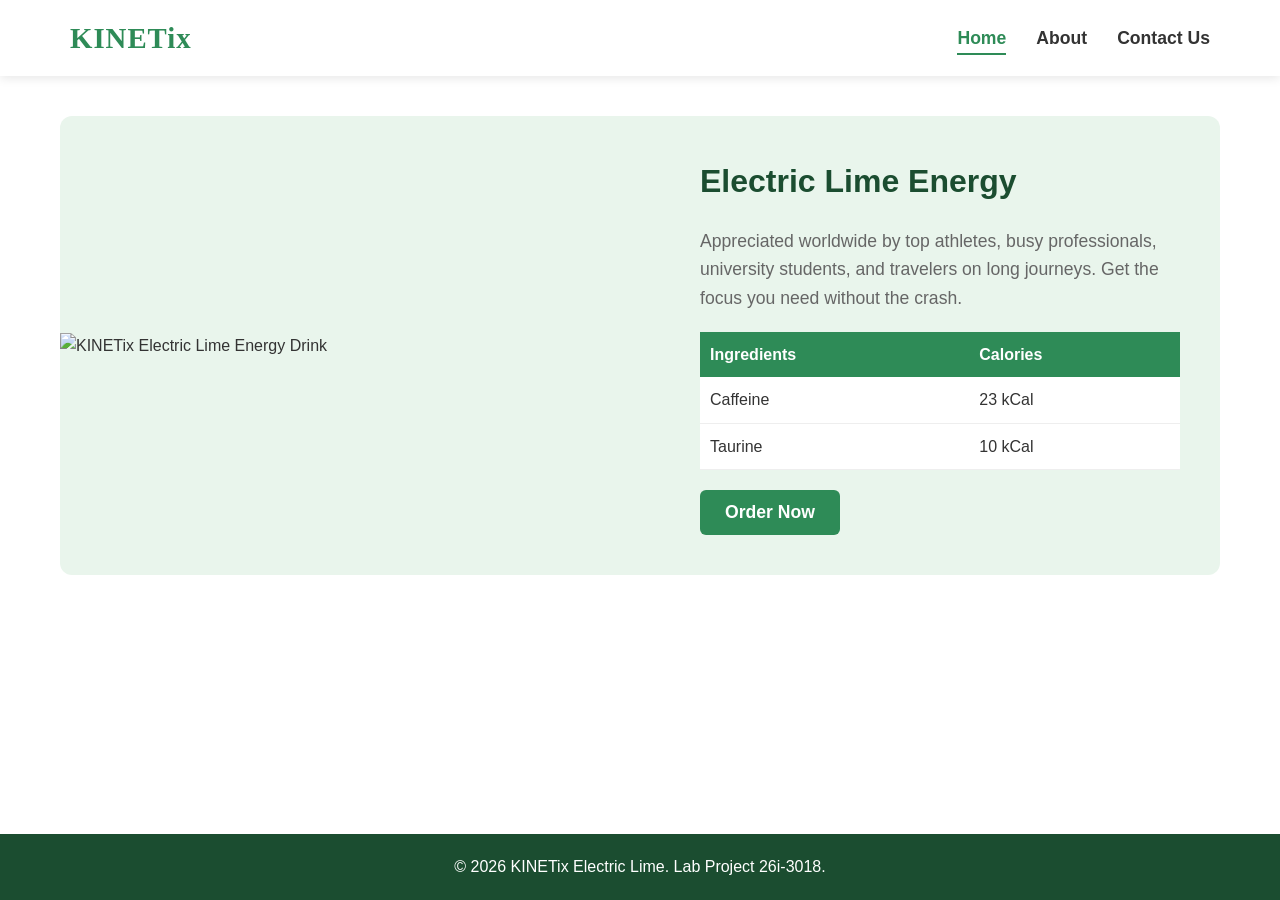
==== about.html @ 9c247709 "2nd Attempt Added Home, About and Contact Us tab in the website along with some AI generated images" ====
<!DOCTYPE html>
<html lang="en">
<head>
    <meta charset="UTF-8">
    <meta name="viewport" content="width=device-width, initial-scale=1.0">
    <title>KINETix | Home</title>
    <link rel="stylesheet" href="styles.css">
    <script src="script.js" defer></script>
</head>
<body>
    <nav class="navbar">
        <div class="nav-container">
            <a href="index.html" class="logo">KINETix</a>
            <ul class="nav-links">
                <li><a href="index.html" class="active">Home</a></li>
                <li><a href="about.html">About</a></li>
                <li><a href="contact.html">Contact Us</a></li>
            </ul>
        </div>
    </nav>

    <main>
        <section class="split-layout">
            <div class="split-image">
                <img src="images/can.jpg" alt="KINETix Electric Lime Energy Drink">
            </div>
            
            <div class="split-text">
                <h2>Electric Lime Energy</h2>
                <p>Appreciated worldwide by top athletes, busy professionals, university students, and travelers on long journeys. Get the focus you need without the crash.</p>
                
                <table style="width: 100%; border-collapse: collapse; margin-bottom: 20px; background: white;">
                    <tr style="background: var(--primary-green); color: white;">
                        <th style="padding: 10px; text-align: left;">Ingredients</th>
                        <th style="padding: 10px; text-align: left;">Calories</th>
                    </tr>
                    <tr>
                        <td style="padding: 10px; border-bottom: 1px solid #eee;">Caffeine</td>
                        <td style="padding: 10px; border-bottom: 1px solid #eee;">23 kCal</td>
                    </tr>
                    <tr>
                        <td style="padding: 10px; border-bottom: 1px solid #eee;">Taurine</td>
                        <td style="padding: 10px; border-bottom: 1px solid #eee;">10 kCal</td>
                    </tr>
                </table>
                
                <button id="orderBtn" class="btn-primary">Order Now</button>
            </div>
        </section>
    </main>

    <footer>
        <p>&copy; 2026 KINETix Electric Lime. Lab Project 26i-3018.</p>
    </footer>

    <div id="toastNotification" class="toast hidden"></div>
</body>
</html>
---- styles.css ----
/* Core Variables & Reset */
:root {
    --primary-green: #2e8b57;
    --light-green: #e9f5ec;
    --dark-green: #1b4d30;
    --white: #ffffff;
    --text-dark: #333333;
    --text-light: #666666;
}

* {
    margin: 0;
    padding: 0;
    box-sizing: border-box;
}

body {
    font-family: 'Segoe UI', Tahoma, Geneva, Verdana, sans-serif;
    background-color: var(--white);
    color: var(--text-dark);
    line-height: 1.6;
    display: flex;
    flex-direction: column;
    min-height: 100vh;
}

/* Navigation Bar */
.navbar {
    background-color: var(--white);
    box-shadow: 0 2px 10px rgba(0,0,0,0.1);
    position: sticky;
    top: 0;
    z-index: 100;
}

.nav-container {
    max-width: 1200px;
    margin: 0 auto;
    padding: 15px 30px;
    display: flex;
    justify-content: space-between;
    align-items: center;
}

.logo {
    font-family: Georgia, serif;
    font-size: 1.8rem;
    font-weight: bold;
    color: var(--primary-green);
    text-decoration: none;
    letter-spacing: 1px;
}

.nav-links {
    list-style: none;
    display: flex;
    gap: 30px;
}

.nav-links a {
    text-decoration: none;
    color: var(--text-dark);
    font-weight: 600;
    font-size: 1.1rem;
    transition: color 0.3s ease;
}

.nav-links a:hover, .nav-links a.active {
    color: var(--primary-green);
    border-bottom: 2px solid var(--primary-green);
    padding-bottom: 5px;
}

/* Main Content Area */
main {
    flex: 1;
    padding: 40px 20px;
    max-width: 1200px;
    margin: 0 auto;
    width: 100%;
}

/* Page Headers */
.page-title {
    text-align: center;
    color: var(--dark-green);
    font-size: 2.5rem;
    margin-bottom: 40px;
}

/* Two-Column Layout (Used across pages) */
.split-layout {
    display: flex;
    flex-wrap: wrap;
    gap: 40px;
    align-items: center;
    background-color: var(--light-green);
    border-radius: 12px;
    overflow: hidden;
}

.split-image {
    flex: 1 1 400px;
}

.split-image img {
    width: 100%;
    height: 100%;
    object-fit: cover;
    display: block;
}

.split-text {
    flex: 1 1 400px;
    padding: 40px;
}

.split-text h2 {
    color: var(--dark-green);
    margin-bottom: 20px;
    font-size: 2rem;
}

.split-text p {
    color: var(--text-light);
    margin-bottom: 20px;
    font-size: 1.1rem;
}

/* Buttons */
.btn-primary {
    background-color: var(--primary-green);
    color: var(--white);
    border: none;
    padding: 12px 25px;
    font-size: 1.1rem;
    font-weight: bold;
    border-radius: 6px;
    cursor: pointer;
    transition: background-color 0.3s ease;
}

.btn-primary:hover {
    background-color: var(--dark-green);
}

/* Forms */
.contact-form {
    display: flex;
    flex-direction: column;
    gap: 15px;
}

.contact-form input, .contact-form textarea {
    padding: 12px;
    border: 1px solid #ccc;
    border-radius: 6px;
    font-size: 1rem;
    font-family: inherit;
}

/* Footer */
footer {
    background-color: var(--dark-green);
    color: var(--white);
    text-align: center;
    padding: 20px;
    margin-top: auto;
}

/* Toast */
.toast {
    position: fixed;
    bottom: 30px;
    right: 30px;
    background-color: var(--primary-green);
    color: var(--white);
    padding: 15px 25px;
    border-radius: 8px;
    opacity: 1;
    transition: opacity 0.5s ease;
}
.toast.hidden {
    opacity: 0;
    pointer-events: none;
}
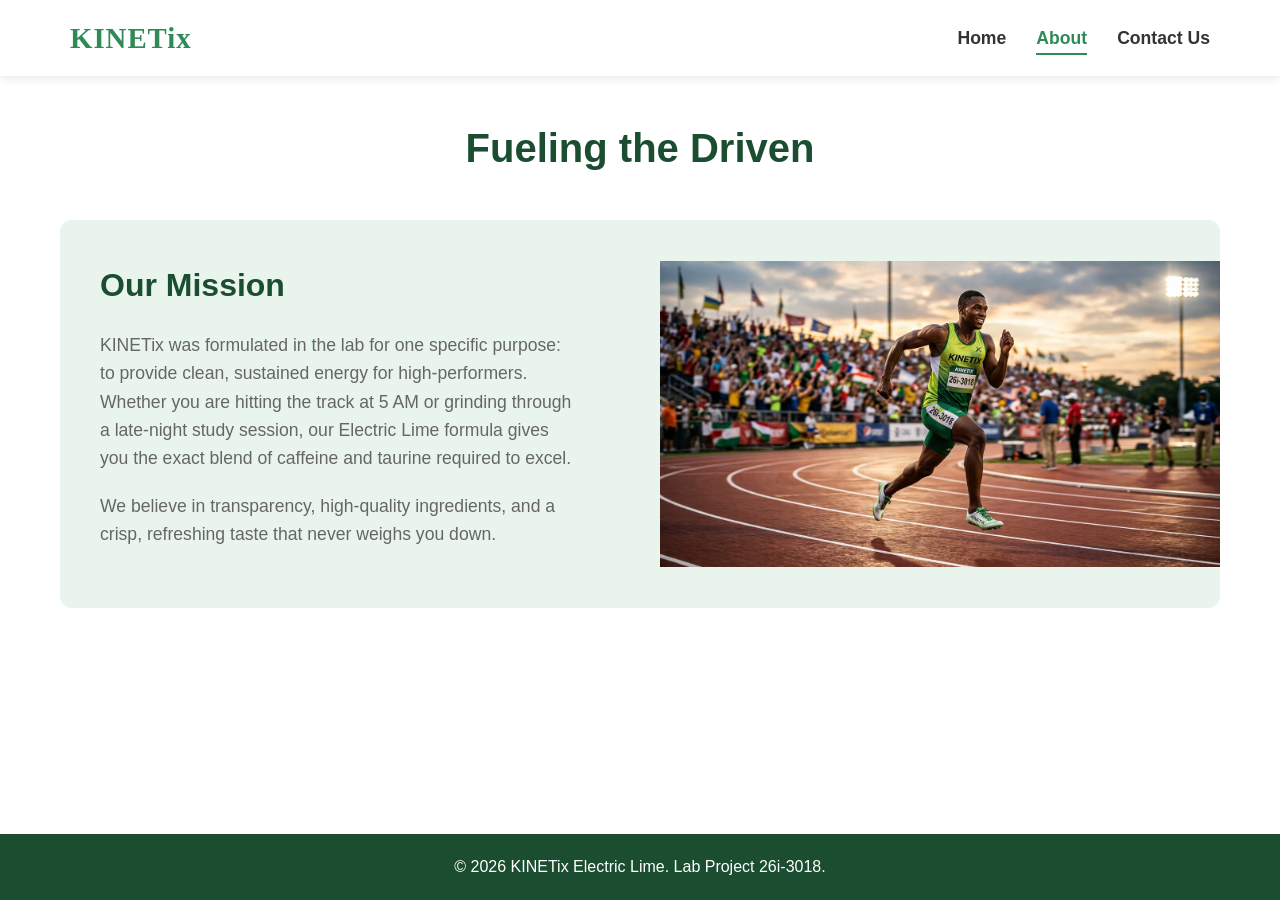
==== commit f01f0986: "3rd Change Gave Gemini a detailed prompt, as some images in the previous change were not displayed" ====
--- a/about.html
+++ b/about.html
@@ -3,7 +3,7 @@
 <head>
     <meta charset="UTF-8">
     <meta name="viewport" content="width=device-width, initial-scale=1.0">
-    <title>KINETix | Home</title>
+    <title>KINETix | About Us</title>
     <link rel="stylesheet" href="styles.css">
     <script src="script.js" defer></script>
 </head>
@@ -12,39 +12,24 @@
         <div class="nav-container">
             <a href="index.html" class="logo">KINETix</a>
             <ul class="nav-links">
-                <li><a href="index.html" class="active">Home</a></li>
-                <li><a href="about.html">About</a></li>
+                <li><a href="index.html">Home</a></li>
+                <li><a href="about.html" class="active">About</a></li>
                 <li><a href="contact.html">Contact Us</a></li>
             </ul>
         </div>
     </nav>
 
     <main>
+        <h1 class="page-title">Fueling the Driven</h1>
+        
         <section class="split-layout">
+            <div class="split-text">
+                <h2>Our Mission</h2>
+                <p>KINETix was formulated in the lab for one specific purpose: to provide clean, sustained energy for high-performers. Whether you are hitting the track at 5 AM or grinding through a late-night study session, our Electric Lime formula gives you the exact blend of caffeine and taurine required to excel.</p>
+                <p>We believe in transparency, high-quality ingredients, and a crisp, refreshing taste that never weighs you down.</p>
+            </div>
             <div class="split-image">
-                <img src="images/can.jpg" alt="KINETix Electric Lime Energy Drink">
-            </div>
-            
-            <div class="split-text">
-                <h2>Electric Lime Energy</h2>
-                <p>Appreciated worldwide by top athletes, busy professionals, university students, and travelers on long journeys. Get the focus you need without the crash.</p>
-                
-                <table style="width: 100%; border-collapse: collapse; margin-bottom: 20px; background: white;">
-                    <tr style="background: var(--primary-green); color: white;">
-                        <th style="padding: 10px; text-align: left;">Ingredients</th>
-                        <th style="padding: 10px; text-align: left;">Calories</th>
-                    </tr>
-                    <tr>
-                        <td style="padding: 10px; border-bottom: 1px solid #eee;">Caffeine</td>
-                        <td style="padding: 10px; border-bottom: 1px solid #eee;">23 kCal</td>
-                    </tr>
-                    <tr>
-                        <td style="padding: 10px; border-bottom: 1px solid #eee;">Taurine</td>
-                        <td style="padding: 10px; border-bottom: 1px solid #eee;">10 kCal</td>
-                    </tr>
-                </table>
-                
-                <button id="orderBtn" class="btn-primary">Order Now</button>
+                <img src="images/athlete.jfif" alt="Athlete running on track">
             </div>
         </section>
     </main>
@@ -52,7 +37,7 @@
     <footer>
         <p>&copy; 2026 KINETix Electric Lime. Lab Project 26i-3018.</p>
     </footer>
-
+    
     <div id="toastNotification" class="toast hidden"></div>
 </body>
 </html>
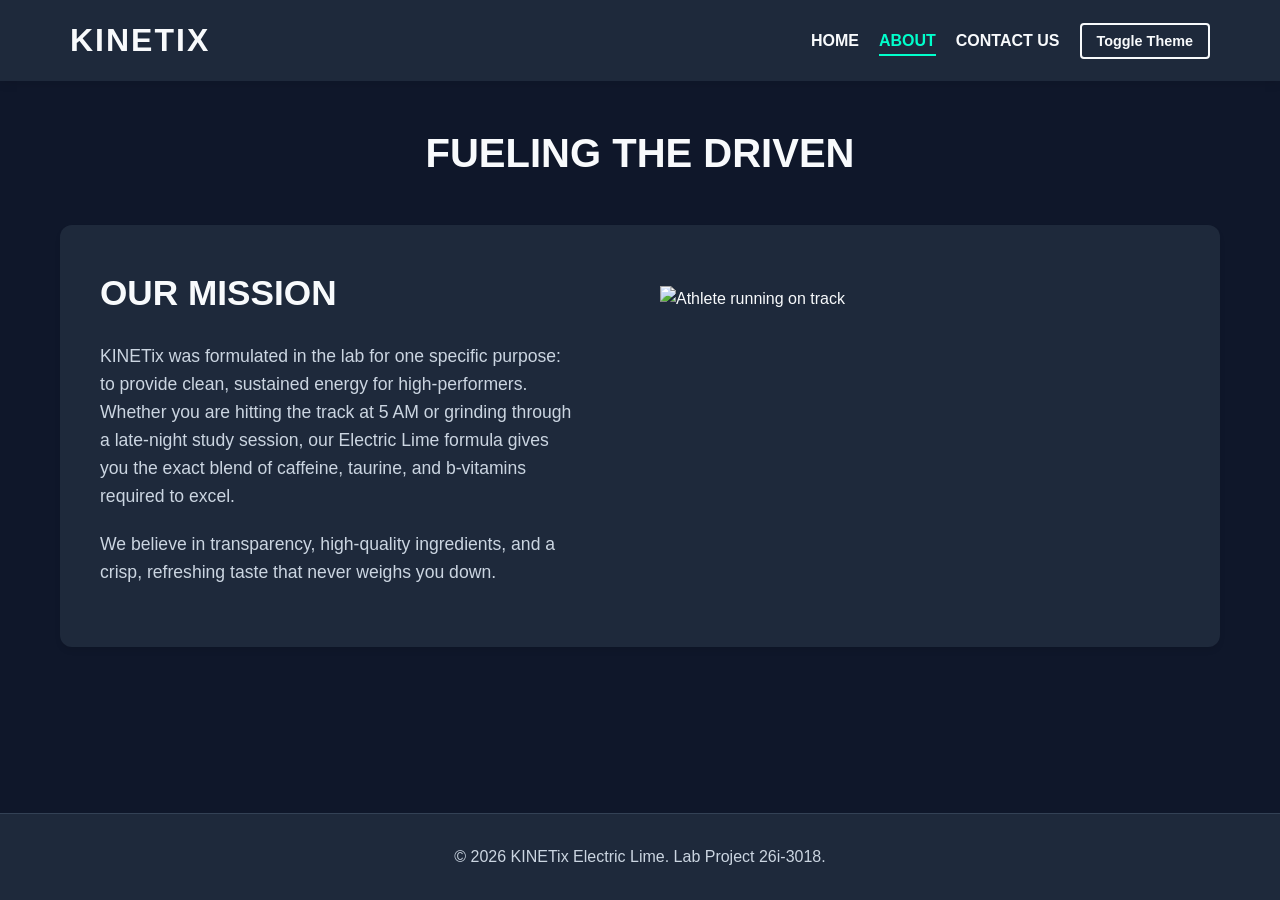
==== commit 5af65578: "Last Change Changed the theme and added a few for images" ====
--- a/about.html
+++ b/about.html
@@ -15,6 +15,7 @@
                 <li><a href="index.html">Home</a></li>
                 <li><a href="about.html" class="active">About</a></li>
                 <li><a href="contact.html">Contact Us</a></li>
+                <li><button id="themeToggle" class="btn-secondary">Toggle Theme</button></li>
             </ul>
         </div>
     </nav>
@@ -25,11 +26,11 @@
         <section class="split-layout">
             <div class="split-text">
                 <h2>Our Mission</h2>
-                <p>KINETix was formulated in the lab for one specific purpose: to provide clean, sustained energy for high-performers. Whether you are hitting the track at 5 AM or grinding through a late-night study session, our Electric Lime formula gives you the exact blend of caffeine and taurine required to excel.</p>
+                <p>KINETix was formulated in the lab for one specific purpose: to provide clean, sustained energy for high-performers. Whether you are hitting the track at 5 AM or grinding through a late-night study session, our Electric Lime formula gives you the exact blend of caffeine, taurine, and b-vitamins required to excel.</p>
                 <p>We believe in transparency, high-quality ingredients, and a crisp, refreshing taste that never weighs you down.</p>
             </div>
             <div class="split-image">
-                <img src="images/athlete.jfif" alt="Athlete running on track">
+                <img src="https://images.unsplash.com/photo-1461896836934-ffe607ba8211?ixlib=rb-4.0.3&auto=format&fit=crop&w=600&q=80" alt="Athlete running on track">
             </div>
         </section>
     </main>
--- a/styles.css
+++ b/styles.css
@@ -1,22 +1,39 @@
 /* Core Variables & Reset */
 :root {
-    --primary-green: #2e8b57;
-    --light-green: #e9f5ec;
-    --dark-green: #1b4d30;
+    --primary-green: #00ffcc; /* Cyberpunk/Energy vibe */
+    --light-green: #f0fdfa;
+    --dark-green: #0f172a;
     --white: #ffffff;
-    --text-dark: #333333;
-    --text-light: #666666;
+    --text-dark: #1e293b;
+    --text-light: #64748b;
+    --bg-color: #f8fafc;
+    --card-bg: #ffffff;
+    --border-color: #e2e8f0;
+}
+
+/* Dark Mode Theme Variables */
+[data-theme="dark"] {
+    --primary-green: #00ffcc;
+    --light-green: #1e293b;
+    --dark-green: #00ffcc;
+    --white: #0f172a;
+    --text-dark: #f8fafc;
+    --text-light: #cbd5e1;
+    --bg-color: #0f172a;
+    --card-bg: #1e293b;
+    --border-color: #334155;
 }
 
 * {
     margin: 0;
     padding: 0;
     box-sizing: border-box;
+    transition: background-color 0.3s, color 0.3s;
 }
 
 body {
     font-family: 'Segoe UI', Tahoma, Geneva, Verdana, sans-serif;
-    background-color: var(--white);
+    background-color: var(--bg-color);
     color: var(--text-dark);
     line-height: 1.6;
     display: flex;
@@ -26,7 +43,7 @@
 
 /* Navigation Bar */
 .navbar {
-    background-color: var(--white);
+    background-color: var(--card-bg);
     box-shadow: 0 2px 10px rgba(0,0,0,0.1);
     position: sticky;
     top: 0;
@@ -40,28 +57,36 @@
     display: flex;
     justify-content: space-between;
     align-items: center;
+    flex-wrap: wrap;
+    gap: 15px;
 }
 
 .logo {
-    font-family: Georgia, serif;
-    font-size: 1.8rem;
-    font-weight: bold;
+    font-family: 'Arial Black', sans-serif;
+    font-size: 2rem;
+    font-weight: 900;
+    color: var(--text-dark);
+    text-decoration: none;
+    letter-spacing: 2px;
+    text-transform: uppercase;
+}
+.logo span {
     color: var(--primary-green);
-    text-decoration: none;
-    letter-spacing: 1px;
 }
 
 .nav-links {
     list-style: none;
     display: flex;
-    gap: 30px;
+    gap: 20px;
+    align-items: center;
 }
 
 .nav-links a {
     text-decoration: none;
     color: var(--text-dark);
     font-weight: 600;
-    font-size: 1.1rem;
+    font-size: 1rem;
+    text-transform: uppercase;
     transition: color 0.3s ease;
 }
 
@@ -83,20 +108,23 @@
 /* Page Headers */
 .page-title {
     text-align: center;
-    color: var(--dark-green);
+    color: var(--text-dark);
     font-size: 2.5rem;
     margin-bottom: 40px;
-}
-
-/* Two-Column Layout (Used across pages) */
+    text-transform: uppercase;
+    font-weight: 900;
+}
+
+/* Two-Column Layout */
 .split-layout {
     display: flex;
     flex-wrap: wrap;
     gap: 40px;
     align-items: center;
-    background-color: var(--light-green);
+    background-color: var(--card-bg);
     border-radius: 12px;
     overflow: hidden;
+    box-shadow: 0 4px 6px -1px rgba(0, 0, 0, 0.1);
 }
 
 .split-image {
@@ -106,6 +134,7 @@
 .split-image img {
     width: 100%;
     height: 100%;
+    min-height: 300px;
     object-fit: cover;
     display: block;
 }
@@ -116,9 +145,10 @@
 }
 
 .split-text h2 {
-    color: var(--dark-green);
+    color: var(--text-dark);
     margin-bottom: 20px;
-    font-size: 2rem;
+    font-size: 2.2rem;
+    text-transform: uppercase;
 }
 
 .split-text p {
@@ -127,22 +157,50 @@
     font-size: 1.1rem;
 }
 
+/* Table styling for dark mode */
+.ingredients-table {
+    background-color: var(--card-bg);
+    color: var(--text-dark);
+}
+.ingredients-table th {
+    background-color: var(--primary-green) !important;
+    color: #0f172a !important; /* Force dark text on bright green */
+}
+
 /* Buttons */
 .btn-primary {
     background-color: var(--primary-green);
-    color: var(--white);
+    color: #0f172a;
     border: none;
-    padding: 12px 25px;
+    padding: 12px 30px;
     font-size: 1.1rem;
+    font-weight: 900;
+    text-transform: uppercase;
+    border-radius: 4px;
+    cursor: pointer;
+    transition: transform 0.2s, box-shadow 0.2s;
+}
+
+.btn-primary:hover {
+    transform: translateY(-2px);
+    box-shadow: 0 4px 12px rgba(0, 255, 204, 0.4);
+}
+
+.btn-secondary {
+    background-color: transparent;
+    color: var(--text-dark);
+    border: 2px solid var(--text-dark);
+    padding: 8px 15px;
+    font-size: 0.9rem;
     font-weight: bold;
-    border-radius: 6px;
+    border-radius: 4px;
     cursor: pointer;
-    transition: background-color 0.3s ease;
-}
-
-.btn-primary:hover {
-    background-color: var(--dark-green);
-}
+}
+.btn-secondary:hover {
+    background-color: var(--text-dark);
+    color: var(--bg-color);
+}
+
 
 /* Forms */
 .contact-form {
@@ -152,20 +210,25 @@
 }
 
 .contact-form input, .contact-form textarea {
-    padding: 12px;
-    border: 1px solid #ccc;
+    padding: 15px;
+    border: 1px solid var(--border-color);
+    background-color: var(--bg-color);
+    color: var(--text-dark);
     border-radius: 6px;
     font-size: 1rem;
     font-family: inherit;
 }
+.contact-form input:focus, .contact-form textarea:focus {
+    outline: 2px solid var(--primary-green);
+}
 
 /* Footer */
 footer {
-    background-color: var(--dark-green);
-    color: var(--white);
+    background-color: var(--card-bg);
+    color: var(--text-light);
     text-align: center;
-    padding: 20px;
-    margin-top: auto;
+    padding: 30px;
+    border-top: 1px solid var(--border-color);
 }
 
 /* Toast */
@@ -174,13 +237,28 @@
     bottom: 30px;
     right: 30px;
     background-color: var(--primary-green);
-    color: var(--white);
+    color: #0f172a;
     padding: 15px 25px;
     border-radius: 8px;
+    font-weight: bold;
     opacity: 1;
     transition: opacity 0.5s ease;
+    z-index: 1000;
+    box-shadow: 0 4px 12px rgba(0,0,0,0.2);
 }
 .toast.hidden {
     opacity: 0;
     pointer-events: none;
-}+}
+
+/* Gallery hover effects */
+.gallery-item {
+    overflow: hidden;
+    border-radius: 8px;
+}
+.gallery-item img {
+    transition: transform 0.5s ease;
+}
+.gallery-item:hover img {
+    transform: scale(1.05);
+}
